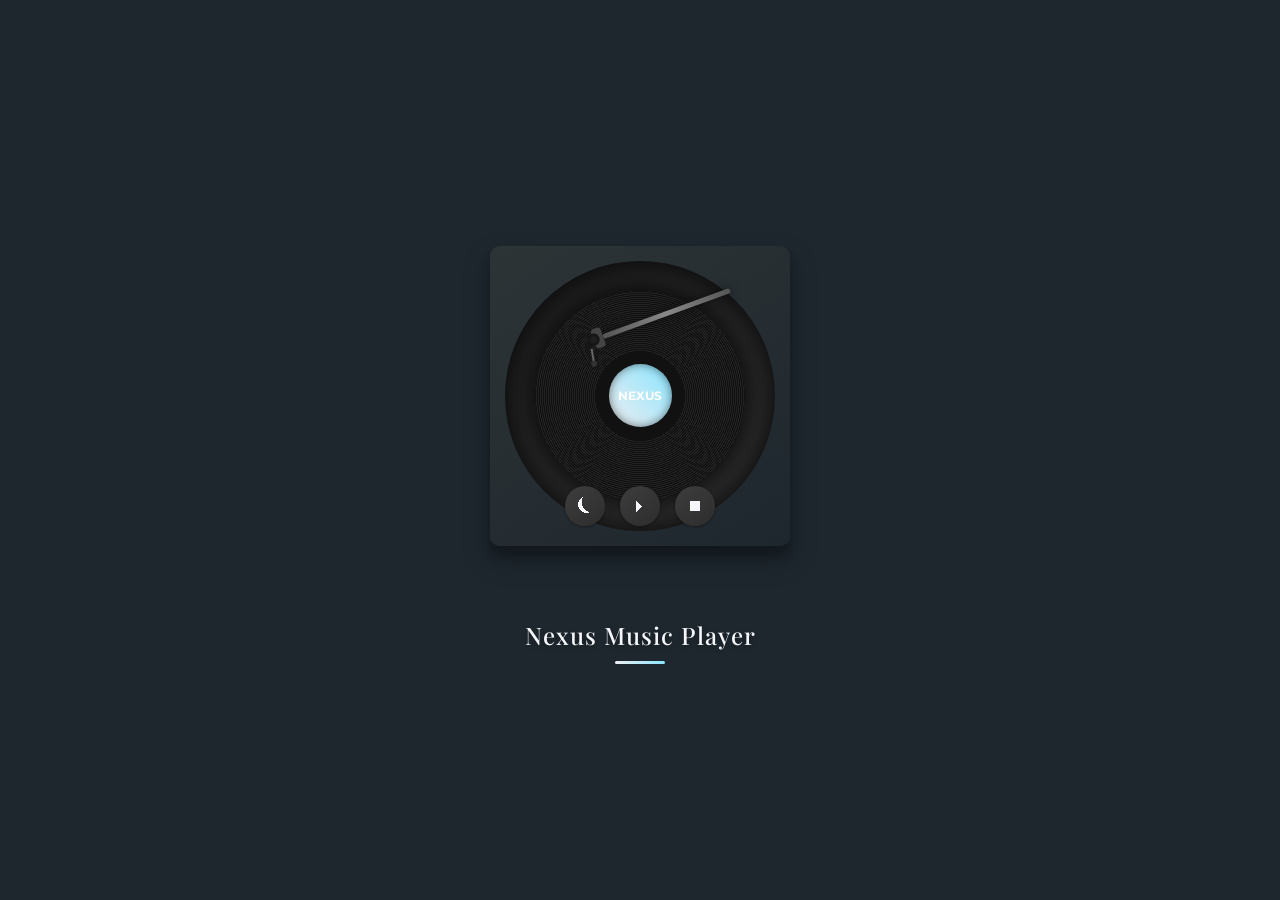
==== index.html @ fe78ac96 "Update index.html" ====
<!DOCTYPE html>
<html lang="en">
<head>
    <meta charset="UTF-8">
    <meta name="viewport" content="width=device-width, initial-scale=1.0, maximum-scale=1.0, user-scalable=no">
    <title>Nexus Music Player</title>
    <link rel="stylesheet" href="https://cdnjs.cloudflare.com/ajax/libs/animate.css/4.1.1/animate.min.css"/>
    <link href="https://fonts.googleapis.com/css2?family=Montserrat:wght@300;400;500;600;700;800&family=Playfair+Display:wght@400;500;600;700&display=swap" rel="stylesheet">
    <link rel="icon" href="bgmc.png" type="logo">
        <style>
        /* All your CSS styles from the original file */
        :root {
            --primary: #eeeef0;
            --primary-dark: #81cae0;
            --primary-light: #a29bfe;
            --secondary: #00cec9;
            --secondary-dark: #00a8a5;
            --accent: #89e4ff;
            --accent-dark: #dfdfdf;
            --dark: #2d3436;
            --darker: #1e272e;
            --light: #f5f6fa;
            --glass-bg: rgba(255, 255, 255, 0.08);
            --glass-border: rgba(255, 255, 255, 0.15);
            --glass-highlight: rgba(255, 255, 255, 0.2);
            --success: #00b894;
            --warning: #5a8292;
            --danger: #b3f2f7;
            --text-primary: #f5f6fa;
            --text-secondary: #dfe6e9;
            --shadow-sm: 0 1px 3px rgba(0,0,0,0.12), 0 1px 2px rgba(0,0,0,0.24);
            --shadow-md: 0 4px 6px rgba(0,0,0,0.16), 0 4px 6px rgba(0,0,0,0.23);
            --shadow-lg: 0 10px 20px rgba(0,0,0,0.19), 0 6px 6px rgba(0,0,0,0.23);
            --shadow-xl: 0 14px 28px rgba(0,0,0,0.25), 0 10px 10px rgba(0,0,0,0.22);
            --shadow-primary: 0 0 15px rgba(108, 92, 231, 0.5);
            --shadow-accent: 0 0 15px rgba(98, 224, 255, 0.5);
        }
        
        * {
            margin: 0;
            padding: 0;
            box-sizing: border-box;
            -webkit-tap-highlight-color: transparent;
        }
        
        body {
            background: linear-gradient(135deg, var(--darker), var(--dark));
            color: var(--text-primary);
            min-height: 100vh;
            overflow-x: hidden;
            position: relative;
            font-family: 'Montserrat', sans-serif;
            line-height: 1.6;
        }

        /* Loading Screen - Vinyl Record Player Simulation */
        .loading-screen {
            position: fixed;
            top: 0;
            left: 0;
            width: 100%;
            height: 100%;
            background: var(--darker);
            display: flex;
            flex-direction: column;
            justify-content: center;
            align-items: center;
            z-index: 9999;
            transition: opacity 1s ease-out;
        }

        .loading-screen.fade-out {
            opacity: 0;
            pointer-events: none;
        }

        .turntable {
            width: 300px;
            height: 300px;
            position: relative;
            margin-bottom: 40px;
            perspective: 1000px;
        }

        .turntable-base {
            width: 100%;
            height: 100%;
            background: linear-gradient(145deg, #2d3436, #1e272e);
            border-radius: 10px;
            box-shadow: var(--shadow-xl);
            position: relative;
            overflow: hidden;
            transform-style: preserve-3d;
        }

        .turntable-surface {
            position: absolute;
            width: 90%;
            height: 90%;
            background: linear-gradient(145deg, #1a1a1a, #2a2a2a);
            border-radius: 50%;
            top: 5%;
            left: 5%;
            box-shadow: inset 0 0 20px rgba(0,0,0,0.8);
        }

        .vinyl {
            position: absolute;
            width: 70%;
            height: 70%;
            background: radial-gradient(circle, #111 30%, transparent 30.1%),
                        repeating-radial-gradient(circle, #111 0 1px, #222 1px 2px);
            border-radius: 50%;
            top: 15%;
            left: 15%;
            animation: spin 2s linear infinite;
            box-shadow: 0 0 20px rgba(0,0,0,0.8);
            transition: transform 0.5s ease;
        }

        .vinyl-label {
            position: absolute;
            width: 30%;
            height: 30%;
            background: linear-gradient(45deg, var(--primary), var(--accent));
            border-radius: 50%;
            top: 35%;
            left: 35%;
            display: flex;
            justify-content: center;
            align-items: center;
            color: white;
            font-weight: bold;
            font-size: 12px;
            text-align: center;
            box-shadow: inset 0 0 10px rgba(0,0,0,0.5);
        }

        .tonearm {
            position: absolute;
            width: 45%;
            height: 5px;
            background: linear-gradient(to right, #555, #888, #555);
            top: 14.10%;
            right: 20%;
            transform-origin: right center;
            transform: rotate(-20deg);
            z-index: 2;
            border-radius: 2px;
            box-shadow: 0 0 10px rgba(0,0,0,0.5);
        }

        .tonearm::before {
            content: '';
            position: absolute;
            width: 10px;
            height: 20px;
            background: #444;
            left: -10px;
            top: -8px;
            border-radius: 3px;
        }

        .tonearm::after {
            content: '';
            position: absolute;
            width: 12px;
            height: 12px;
            background: #222;
            border-radius: 50%;
            left: -16px;
            top: -4px;
            box-shadow: inset 0 0 5px rgba(0,0,0,0.8);
        }

        .needle {
            position: absolute;
            width: 2px;
            height: 15px;
            background: #666;
            left: -16px;
            top: 10px;
            transform-origin: top center;
            transform: rotate(10deg);
        }

        .needle::after {
            content: '';
            position: absolute;
            width: 6px;
            height: 6px;
            background: #333;
            border-radius: 50%;
            bottom: -3px;
            left: -2px;
        }

        .turntable-controls {
            position: absolute;
            bottom: 20px;
            left: 0;
            right: 0;
            display: flex;
            justify-content: center;
            gap: 15px;
        }

        .turntable-btn {
            width: 40px;
            height: 40px;
            border-radius: 50%;
            background: linear-gradient(145deg, #3d3d3d, #2d2d2d);
            border: none;
            color: var(--text-primary);
            font-size: 16px;
            display: flex;
            justify-content: center;
            align-items: center;
            box-shadow: var(--shadow-sm);
            cursor: pointer;
            transition: all 0.3s ease;
        }

        .turntable-btn:hover {
            transform: translateY(-3px);
            box-shadow: var(--shadow-md);
        }

        .loading-text {
            color: var(--text-primary);
            font-size: 24px;
            font-weight: 500;
            text-align: center;
            margin-top: 30px;
            font-family: 'Playfair Display', serif;
            letter-spacing: 1px;
            text-shadow: 0 2px 5px rgba(0,0,0,0.3);
            position: relative;
        }

        .loading-text::after {
            content: '';
            position: absolute;
            bottom: -10px;
            left: 50%;
            transform: translateX(-50%);
            width: 50px;
            height: 3px;
            background: linear-gradient(to right, var(--primary), var(--accent));
            border-radius: 3px;
            animation: loadingLine 2s infinite ease-in-out;
        }

        @keyframes loadingLine {
            0%, 100% { width: 50px; }
            50% { width: 100px; }
        }

        @keyframes spin {
            from { transform: rotate(0deg); }
            to { transform: rotate(360deg); }
        }

        /* Floating Elements Background */
        .floating-elements {
            position: fixed;
            top: 0;
            left: 0;
            width: 100%;
            height: 100%;
            z-index: -1;
            overflow: hidden;
        }

        .floating-element {
            position: absolute;
            opacity: 0;
            animation: floatElement linear infinite;
            will-change: transform;
        }

        @keyframes floatElement {
            0% { transform: translateY(100vh) rotate(0deg) scale(0.5); opacity: 0; }
            10% { opacity: 0.8; }
            90% { opacity: 0.8; }
            100% { transform: translateY(-20vh) rotate(360deg) scale(1.2); opacity: 0; }
        }

        /* Audio Visualizer */
        .audio-visualizer {
            position: fixed;
            bottom: 0;
            left: 0;
            width: 100%;
            height: 80px;
            display: flex;
            justify-content: center;
            align-items: flex-end;
            gap: 4px;
            padding: 15px;
            z-index: -1;
            opacity: 0.5;
            backdrop-filter: blur(2px);
        }

        .visualizer-bar {
            width: 6px;
            background: linear-gradient(to top, var(--primary), var(--accent));
            border-radius: 3px;
            animation: equalize 1.5s infinite ease-in-out;
            transform-origin: bottom;
            transition: height 0.2s ease;
        }

        @keyframes equalize {
            0%, 100% { transform: scaleY(0.3); }
            50% { transform: scaleY(1); }
        }

        /* Main Container */
        .container {
            max-width: 1400px;
            margin: 0 auto;
            padding: 15px;
            width: 100%;
            display: flex;
            flex-direction: column;
            gap: 20px;
            animation: fadeIn 1s ease-out;
        }

        /* Header */
        header {
            display: flex;
            flex-direction: column;
            gap: 15px;
            padding: 15px 0;
            background: rgba(30, 39, 46, 0.85);
            position: sticky;
            top: 0;
            z-index: 100;
            backdrop-filter: blur(15px);
            -webkit-backdrop-filter: blur(15px);
            border-bottom: 1px solid var(--glass-border);
            box-shadow: var(--shadow-md);
            animation: slideDown 0.5s ease-out;
        }

        .header-top {
            display: flex;
            justify-content: space-between;
            align-items: center;
            gap: 15px;
            flex-wrap: wrap;
            padding: 0 15px;
        }

        .logo {
            font-size: clamp(20px, 5vw, 28px);
            font-weight: 800;
            color: white;
            font-family: 'Playfair Display', serif;
            letter-spacing: 1px;
            background: linear-gradient(to right, var(--primary), var(--accent));
            -webkit-background-clip: text;
            -webkit-text-fill-color: transparent;
            text-shadow: 0 2px 10px rgba(108, 92, 231, 0.3);
            position: relative;
        }

        .logo::after {
            content: '';
            position: absolute;
            bottom: -5px;
            left: 0;
            width: 100%;
            height: 2px;
            background: linear-gradient(to right, var(--primary), var(--accent));
            transform: scaleX(0);
            transform-origin: right;
            transition: transform 0.4s ease;
        }

        .logo:hover::after {
            transform: scaleX(1);
            transform-origin: left;
        }

        /* Search Box */
        .search-box {
            display: flex;
            width: 100%;
            max-width: 500px;
            min-width: 200px;
            flex-grow: 1;
            animation: fadeInRight 0.8s ease-out;
        }

        .search-box input {
            flex: 1;
            padding: 12px 20px;
            border: none;
            border-radius: 30px 0 0 30px;
            background: var(--glass-bg);
            color: var(--text-primary);
            font-size: 14px;
            outline: none;
            backdrop-filter: blur(5px);
            transition: all 0.3s ease;
            border: 1px solid var(--glass-border);
            font-family: 'Montserrat', sans-serif;
        }

        .search-box input:focus {
            border-color: var(--accent);
            box-shadow: 0 0 15px rgba(187, 165, 173, 0.3);
            background: rgba(255, 255, 255, 0.12);
        }

        .search-box input::placeholder {
            color: rgba(255, 255, 255, 0.7);
        }

        .search-box button {
            padding: 12px 25px;
            border: none;
            border-radius: 0 30px 30px 0;
            background: linear-gradient(to right, var(--primary), var(--primary-dark));
            color: white;
            font-weight: 600;
            cursor: pointer;
            font-size: 14px;
            white-space: nowrap;
            transition: all 0.3s ease;
            border: 1px solid transparent;
            font-family: 'Montserrat', sans-serif;
        }

        .search-box button:hover {
            background: linear-gradient(to right, var(--primary-dark), var(--primary));
            transform: translateY(-2px);
            box-shadow: var(--shadow-primary);
        }

        .search-box button:active {
            transform: translateY(0);
        }

        /* Main Content Layout */
        .main-content {
            display: grid;
            grid-template-columns: 1fr;
            gap: 20px;
            min-height: calc(100vh - 150px);
        }

        @media (min-width: 768px) {
            .main-content {
                grid-template-columns: minmax(300px, 350px) 1fr;
            }
        }

        @media (min-width: 992px) {
            .main-content {
                grid-template-columns: minmax(350px, 400px) 1fr;
            }
        }

        /* Now Playing Section */
        .now-playing {
            background: var(--glass-bg);
            border-radius: 20px;
            padding: 25px;
            backdrop-filter: blur(15px);
            -webkit-backdrop-filter: blur(15px);
            box-shadow: var(--shadow-lg);
            display: flex;
            flex-direction: column;
            order: 2;
            border: 1px solid var(--glass-border);
            transition: all 0.4s ease;
            animation: fadeInUp 0.8s 0.2s both;
            position: relative;
            overflow: hidden;
        }

        .now-playing::before {
            content: '';
            position: absolute;
            top: -50%;
            left: -50%;
            width: 200%;
            height: 200%;
            background: radial-gradient(circle, rgba(108, 92, 231, 0.1) 0%, transparent 70%);
            z-index: -1;
            animation: rotateGradient 20s linear infinite;
        }

        .now-playing:hover {
            transform: translateY(-5px);
            box-shadow: var(--shadow-xl);
            border-color: var(--glass-highlight);
        }

        @keyframes rotateGradient {
            from { transform: rotate(0deg); }
            to { transform: rotate(360deg); }
        }

        @media (min-width: 768px) {
            .now-playing {
                order: 1;
            }
        }

        /* Album Art */
        .song-cover-container {
            position: relative;
            width: 100%;
            max-width: 350px;
            margin: 0 auto 20px;
            border-radius: 15px;
            overflow: hidden;
            box-shadow: var(--shadow-xl);
            animation: scaleIn 0.8s 0.4s both;
            aspect-ratio: 1/1;
            cursor: pointer;
        }

        @keyframes scaleIn {
            from { transform: scale(0.9); opacity: 0; }
            to { transform: scale(1); opacity: 1; }
        }

        .song-cover {
            width: 100%;
            height: 100%;
            object-fit: cover;
            transition: transform 0.8s cubic-bezier(0.25, 0.46, 0.45, 0.94);
            transform-origin: center center;
        }

        .song-cover-container:hover .song-cover {
            transform: scale(1.05);
        }

        .song-cover-container:active .song-cover {
            transform: scale(0.98);
        }

        .vinyl-overlay {
            position: absolute;
            top: 0;
            left: 0;
            width: 100%;
            height: 100%;
            background: radial-gradient(circle, transparent 60%, rgba(0,0,0,0.7) 60.1%);
            opacity: 0;
            transition: opacity 0.5s ease;
            pointer-events: none;
        }

        .song-cover-container:hover .vinyl-overlay {
            opacity: 0.8;
        }

        .vinyl-spin {
            position: absolute;
            top: 0;
            left: 0;
            width: 100%;
            height: 100%;
            background: radial-gradient(circle, #111 30%, transparent 30.1%),
                        repeating-radial-gradient(circle, #111 0 1px, #222 1px 2px);
            border-radius: 50%;
            opacity: 0;
            transition: opacity 0.5s ease;
            animation: spin 20s linear infinite;
            pointer-events: none;
        }

        .song-cover-container:hover .vinyl-spin {
            opacity: 0.8;
        }

        .playlist-title-overlay {
            position: absolute;
            bottom: 0;
            left: 0;
            right: 0;
            background: linear-gradient(transparent, rgba(0,0,0,0.8));
            padding: 20px;
            transform: translateY(100%);
            transition: transform 0.4s cubic-bezier(0.25, 0.46, 0.45, 0.94);
        }

        .song-cover-container:hover .playlist-title-overlay {
            transform: translateY(0);
        }

        .playlist-title-overlay h2 {
            font-size: clamp(16px, 3vw, 18px);
            margin-bottom: 5px;
            white-space: nowrap;
            overflow: hidden;
            text-overflow: ellipsis;
            animation: fadeIn 0.5s 0.6s both;
        }

        .playlist-title-overlay p {
            font-size: clamp(12px, 2vw, 14px);
            color: var(--primary-light);
            animation: fadeIn 0.5s 0.7s both;
        }

        /* Song Info */
        .song-info {
            margin-bottom: 20px;
            text-align: center;
            animation: fadeIn 0.8s 0.5s both;
        }

        .song-info h2 {
            font-size: clamp(18px, 4vw, 24px);
            margin-bottom: 10px;
            white-space: nowrap;
            overflow: hidden;
            text-overflow: ellipsis;
            background: linear-gradient(to right, var(--primary), var(--accent));
            -webkit-background-clip: text;
            -webkit-text-fill-color: transparent;
            font-weight: 700;
            position: relative;
            padding-bottom: 5px;
        }

        .song-info h2::after {
            content: '';
            position: absolute;
            bottom: 0;
            left: 50%;
            transform: translateX(-50%);
            width: 50px;
            height: 2px;
            background: linear-gradient(to right, var(--primary), var(--accent));
            border-radius: 2px;
        }

        .song-info p {
            color: var(--primary-light);
            margin-bottom: 10px;
            font-size: clamp(14px, 3vw, 16px);
            font-weight: 500;
        }

        /* Progress Bar */
        .progress-container {
            margin-bottom: 20px;
            animation: fadeIn 0.8s 0.6s both;
        }

        .progress-bar {
            height: 6px;
            width: 100%;
            background: rgba(255,255,255,0.1);
            border-radius: 3px;
            margin-bottom: 8px;
            overflow: hidden;
            cursor: pointer;
            transition: height 0.2s ease;
            position: relative;
        }

        .progress-bar:hover {
            height: 8px;
        }

        .progress {
            height: 100%;
            width: 0%;
            background: linear-gradient(to right, var(--primary), var(--accent));
            border-radius: 3px;
            transition: width 0.1s linear;
            position: relative;
            overflow: hidden;
        }

        .progress::after {
            content: '';
            position: absolute;
            top: 0;
            left: 0;
            right: 0;
            bottom: 0;
            background: linear-gradient(90deg, transparent, rgba(255,255,255,0.3), transparent);
            animation: progressShine 2s infinite;
        }

        @keyframes progressShine {
            0% { transform: translateX(-100%); }
            100% { transform: translateX(100%); }
        }

        .time-info {
            display: flex;
            justify-content: space-between;
            font-size: 12px;
            color: rgba(255,255,255,0.7);
            font-weight: 500;
        }

        /* Player Controls */
        .controls {
            display: flex;
            justify-content: space-between;
            align-items: center;
            margin-top: 25px;
            flex-wrap: wrap;
            gap: 10px;
            animation: fadeIn 0.8s 0.7s both;
        }

        .control-btn {
            background: none;
            border: none;
            color: white;
            font-size: clamp(18px, 4vw, 22px);
            cursor: pointer;
            width: 50px;
            height: 50px;
            display: flex;
            align-items: center;
            justify-content: center;
            border-radius: 50%;
            flex-shrink: 0;
            transition: all 0.3s cubic-bezier(0.25, 0.46, 0.45, 0.94);
            position: relative;
            overflow: hidden;
            backdrop-filter: blur(5px);
            -webkit-backdrop-filter: blur(5px);
            background: var(--glass-bg);
            border: 1px solid var(--glass-border);
        }

        .control-btn::before {
            content: '';
            position: absolute;
            top: 0;
            left: 0;
            width: 100%;
            height: 100%;
            background: linear-gradient(45deg, var(--primary), var(--accent));
            border-radius: 50%;
            transform: scale(0);
            transition: transform 0.3s cubic-bezier(0.25, 0.46, 0.45, 0.94);
            opacity: 0.3;
            z-index: -1;
        }

        .control-btn:hover::before {
            transform: scale(1);
        }

        .control-btn:hover {
            transform: translateY(-5px);
            box-shadow: var(--shadow-sm);
            color: white;
            border-color: var(--glass-highlight);
        }

        .control-btn:active {
            transform: translateY(0);
        }

        .play-btn {
            background: linear-gradient(135deg, var(--primary), var(--accent));
            width: 70px;
            height: 70px;
            font-size: 28px;
            box-shadow: var(--shadow-primary);
            animation: pulse 2s infinite;
            border: none;
        }

        .play-btn:hover {
            box-shadow: var(--shadow-accent);
            transform: translateY(-5px) scale(1.05);
        }

        .play-btn:active {
            transform: translateY(0) scale(0.98);
        }

        @keyframes pulse {
            0%, 100% { transform: translateY(0) scale(1); box-shadow: var(--shadow-primary); }
            50% { transform: translateY(-5px) scale(1.05); box-shadow: var(--shadow-accent); }
        }

        /* Playlist Container */
        .playlist-container {
            background: var(--glass-bg);
            border-radius: 20px;
            backdrop-filter: blur(15px);
            -webkit-backdrop-filter: blur(15px);
            box-shadow: var(--shadow-lg);
            display: flex;
            flex-direction: column;
            height: 500px;
            order: 1;
            border: 1px solid var(--glass-border);
            transition: all 0.4s ease;
            animation: fadeInUp 0.8s 0.3s both;
            position: relative;
            overflow: hidden;
        }

        .playlist-container::before {
            content: '';
            position: absolute;
            top: -50%;
            right: -50%;
            width: 200%;
            height: 200%;
            background: radial-gradient(circle, rgba(0, 206, 201, 0.1) 0%, transparent 70%);
            z-index: -1;
            animation: rotateGradient 25s linear infinite reverse;
        }

        .playlist-container:hover {
            transform: translateY(-5px);
            box-shadow: var(--shadow-xl);
            border-color: var(--glass-highlight);
        }

        @media (min-width: 768px) {
            .playlist-container {
                height: auto;
                order: 2;
            }
        }

        /* Playlist Header */
        .playlist-header {
            padding: 20px;
            border-bottom: 1px solid var(--glass-border);
            display: flex;
            justify-content: space-between;
            align-items: center;
            background: rgba(0, 0, 0, 0.2);
        }

        .playlist-header h2 {
            font-size: clamp(18px, 4vw, 20px);
            white-space: nowrap;
            overflow: hidden;
            text-overflow: ellipsis;
            background: linear-gradient(to right, var(--primary), var(--accent));
            -webkit-background-clip: text;
            -webkit-text-fill-color: transparent;
            font-weight: 700;
            position: relative;
            padding-bottom: 5px;
        }

        .playlist-header h2::after {
            content: '';
            position: absolute;
            bottom: 0;
            left: 0;
            width: 50px;
            height: 2px;
            background: linear-gradient(to right, var(--primary), var(--accent));
            border-radius: 2px;
        }

        /* Playlist Filters */
        .playlist-filters {
            display: flex;
            gap: 10px;
            overflow-x: auto;
            padding: 15px;
            border-bottom: 1px solid var(--glass-border);
            scrollbar-width: none;
            background: rgba(0, 0, 0, 0.1);
        }

        .playlist-filters::-webkit-scrollbar {
            display: none;
        }

        .filter-btn {
            padding: 8px 16px;
            border-radius: 30px;
            background: var(--glass-bg);
            color: white;
            font-size: 13px;
            cursor: pointer;
            white-space: nowrap;
            border: none;
            transition: all 0.3s cubic-bezier(0.25, 0.46, 0.45, 0.94);
            font-weight: 500;
            border: 1px solid var(--glass-border);
            flex-shrink: 0;
        }

        .filter-btn:hover {
            transform: translateY(-3px);
            box-shadow: var(--shadow-sm);
            background: var(--glass-highlight);
        }

        .filter-btn.active {
            background: linear-gradient(to right, var(--primary), var(--accent));
            box-shadow: var(--shadow-primary);
            border-color: transparent;
        }

        /* Song List */
        .song-list {
            flex: 1;
            overflow-y: auto;
            padding: 10px;
            -webkit-overflow-scrolling: touch;
            scrollbar-width: thin;
            scrollbar-color: var(--primary) transparent;
        }

        .song-list::-webkit-scrollbar {
            width: 6px;
        }

        .song-list::-webkit-scrollbar-track {
            background: transparent;
            border-radius: 3px;
        }

        .song-list::-webkit-scrollbar-thumb {
            background: linear-gradient(var(--primary), var(--accent));
            border-radius: 3px;
            transition: all 0.3s ease;
        }

        .song-list::-webkit-scrollbar-thumb:hover {
            background: var(--accent);
        }

        .song-item {
            display: flex;
            align-items: center;
            gap: 15px;
            padding: 15px;
            border-radius: 12px;
            background: rgba(255,255,255,0.03);
            cursor: pointer;
            margin: 8px 0;
            position: relative;
            transition: all 0.3s cubic-bezier(0.25, 0.46, 0.45, 0.94);
            animation: fadeIn 0.5s both;
            animation-delay: calc(var(--i) * 0.05s);
            border: 1px solid transparent;
        }

        .song-item:hover {
            background: rgba(255,255,255,0.08);
            transform: translateX(5px);
            border-color: var(--glass-border);
        }

        .song-item.active {
            background: linear-gradient(to right, rgba(255, 255, 255, 0.2), rgba(153, 232, 243, 0.2));
            border-left: 4px solid var(--accent);
            box-shadow: var(--shadow-primary);
            border-color: transparent;
        }

        .song-item img {
            width: 50px;
            height: 50px;
            border-radius: 8px;
            object-fit: cover;
            flex-shrink: 0;
            transition: transform 0.4s cubic-bezier(0.25, 0.46, 0.45, 0.94);
            box-shadow: var(--shadow-sm);
        }

        .song-item:hover img {
            transform: scale(1.1);
        }

        .song-details {
            flex: 1;
            min-width: 0;
        }

        .song-details h3 {
            font-size: clamp(14px, 3vw, 16px);
            margin-bottom: 5px;
            white-space: nowrap;
            overflow: hidden;
            text-overflow: ellipsis;
            color: var(--text-primary);
            font-weight: 600;
        }

        .song-details p {
            font-size: 13px;
            color: var(--primary-light);
            white-space: nowrap;
            overflow: hidden;
            text-overflow: ellipsis;
            font-weight: 500;
        }

        .song-duration {
            font-size: 13px;
            color: rgba(255,255,255,0.9);
            flex-shrink: 0;
            font-weight: 600;
            margin-left: 10px;
        }

        /* Queue Button */
        .queue-btn {
            position: absolute;
            right: 15px;
            top: 50%;
            transform: translateY(-50%);
            background: var(--glass-bg);
            border: 1px solid var(--glass-border);
            color: white;
            width: 28px;
            height: 28px;
            border-radius: 50%;
            display: flex;
            align-items: center;
            justify-content: center;
            cursor: pointer;
            font-size: 14px;
            transition: all 0.3s cubic-bezier(0.25, 0.46, 0.45, 0.94);
            opacity: 0;
            backdrop-filter: blur(5px);
            -webkit-backdrop-filter: blur(5px);
        }

        .song-item:hover .queue-btn {
            opacity: 1;
        }

        .queue-btn:hover {
            background: var(--accent);
            transform: translateY(-50%) scale(1.1);
            border-color: transparent;
        }

        /* Queue Indicator */
        .queue-indicator {
            position: fixed;
            top: 20px;
            left: 20px;
            background: rgba(0,0,0,0.7);
            color: white;
            padding: 10px 20px;
            border-radius: 30px;
            font-size: 14px;
            display: flex;
            align-items: center;
            gap: 10px;
            z-index: 1000;
            backdrop-filter: blur(10px);
            -webkit-backdrop-filter: blur(10px);
            border: 1px solid var(--glass-border);
            cursor: pointer;
            transition: all 0.3s cubic-bezier(0.25, 0.46, 0.45, 0.94);
            animation: bounceIn 0.5s;
            box-shadow: var(--shadow-sm);
        }

        .queue-indicator:hover {
            background: rgba(0,0,0,0.8);
            transform: translateY(-3px);
            box-shadow: var(--shadow-md);
        }

        .queue-count {
            background: var(--accent);
            color: white;
            width: 24px;
            height: 24px;
            border-radius: 50%;
            display: flex;
            align-items: center;
            justify-content: center;
            font-size: 14px;
            transition: all 0.3s ease;
            font-weight: 600;
        }

        .queue-indicator:hover .queue-count {
            transform: scale(1.1);
        }

        /* Lyrics Container */
        .lyrics-container {
            background: var(--glass-bg);
            border-radius: 15px;
            padding: 20px;
            margin-top: 20px;
            max-height: 250px;
            overflow-y: auto;
            display: none;
            border: 1px solid var(--glass-border);
            animation: fadeIn 0.5s;
            backdrop-filter: blur(10px);
            -webkit-backdrop-filter: blur(10px);
        }

        .lyrics-title {
            font-size: 16px;
            margin-bottom: 15px;
            color: var(--secondary);
            text-align: center;
            font-weight: 700;
            position: relative;
            padding-bottom: 10px;
        }

        .lyrics-title::after {
            content: '';
            position: absolute;
            bottom: 0;
            left: 50%;
            transform: translateX(-50%);
            width: 50px;
            height: 2px;
            background: linear-gradient(to right, var(--secondary), var(--primary));
            border-radius: 2px;
        }

        .lyrics-content {
            text-align: center;
            line-height: 1.8;
            font-size: 15px;
            color: rgba(255,255,255,0.8);
        }

        .lyrics-line {
            transition: all 0.3s ease;
            margin: 8px 0;
            opacity: 0.7;
            padding: 5px 0;
        }

        .lyrics-line.active {
            color: var(--accent);
            font-weight: 600;
            transform: scale(1.05);
            opacity: 1;
            text-shadow: 0 0 10px rgba(253, 121, 168, 0.3);
            background: rgba(253, 121, 168, 0.1);
            border-radius: 5px;
        }

        /* Volume Control */
        .volume-control {
            display: flex;
            align-items: center;
            gap: 15px;
            margin-top: 20px;
            width: 100%;
            animation: fadeIn 0.8s 0.8s both;
        }

        .volume-control input {
            flex: 1;
            -webkit-appearance: none;
            height: 6px;
            background: rgba(255,255,255,0.2);
            border-radius: 3px;
            outline: none;
            transition: all 0.3s ease;
            cursor: pointer;
        }

        .volume-control input:hover {
            height: 8px;
        }

        .volume-control input::-webkit-slider-thumb {
            -webkit-appearance: none;
            width: 16px;
            height: 16px;
            background: white;
            border-radius: 50%;
            cursor: pointer;
            transition: all 0.3s ease;
            box-shadow: 0 0 5px rgba(0,0,0,0.3);
        }

        .volume-control input::-webkit-slider-thumb:hover {
            transform: scale(1.2);
            background: var(--accent);
            box-shadow: 0 0 10px rgba(253, 121, 168, 0.5);
        }

        /* Mini Player for Mobile */
        .mini-player {
            position: fixed;
            bottom: 80px;
            left: 0;
            right: 0;
            background: rgba(30, 39, 46, 0.9);
            padding: 12px 20px;
            display: flex;
            align-items: center;
            gap: 15px;
            backdrop-filter: blur(15px);
            -webkit-backdrop-filter: blur(15px);
            border-top: 1px solid var(--glass-border);
            border-bottom: 1px solid var(--glass-border);
            z-index: 90;
            transform: translateY(150%);
            transition: transform 0.4s cubic-bezier(0.25, 0.46, 0.45, 0.94);
            box-shadow: var(--shadow-lg);
        }

        .mini-player.show {
            transform: translateY(0);
        }

        .mini-player-cover {
            width: 50px;
            height: 50px;
            border-radius: 8px;
            object-fit: cover;
            box-shadow: var(--shadow-sm);
            transition: transform 0.4s ease;
        }

        .mini-player:hover .mini-player-cover {
            transform: scale(1.1);
        }

        .mini-player-info {
            flex: 1;
            min-width: 0;
        }

        .mini-player-title {
            font-size: 14px;
            white-space: nowrap;
            overflow: hidden;
            text-overflow: ellipsis;
            color: var(--text-primary);
            font-weight: 600;
        }

        .mini-player-artist {
            font-size: 12px;
            color: var(--primary-light);
            white-space: nowrap;
            overflow: hidden;
            text-overflow: ellipsis;
            font-weight: 500;
        }

        .mini-player-controls {
            display: flex;
            gap: 15px;
        }

        .mini-player-btn {
            background: var(--glass-bg);
            border: 1px solid var(--glass-border);
            color: white;
            font-size: 18px;
            width: 40px;
            height: 40px;
            display: flex;
            align-items: center;
            justify-content: center;
            border-radius: 50%;
            transition: all 0.3s cubic-bezier(0.25, 0.46, 0.45, 0.94);
            backdrop-filter: blur(5px);
            -webkit-backdrop-filter: blur(5px);
        }

        .mini-player-btn:hover {
            background: var(--glass-highlight);
            transform: translateY(-3px);
        }

        .mini-player-btn:active {
            transform: translateY(0);
        }

        /* Mobile Controls */
        .mobile-controls {
            display: none;
            position: fixed;
            bottom: 0;
            left: 0;
            right: 0;
            background: rgba(30, 39, 46, 0.95);
            padding: 15px;
            justify-content: space-around;
            align-items: center;
            z-index: 100;
            backdrop-filter: blur(15px);
            -webkit-backdrop-filter: blur(15px);
            border-top: 1px solid var(--glass-border);
            box-shadow: var(--shadow-lg);
        }

        .mobile-control-btn {
            background: var(--glass-bg);
            border: 1px solid var(--glass-border);
            color: white;
            font-size: 22px;
            cursor: pointer;
            width: 50px;
            height: 50px;
            display: flex;
            align-items: center;
            justify-content: center;
            border-radius: 50%;
            transition: all 0.3s cubic-bezier(0.25, 0.46, 0.45, 0.94);
            backdrop-filter: blur(5px);
            -webkit-backdrop-filter: blur(5px);
        }

        .mobile-control-btn:hover {
            background: var(--glass-highlight);
            transform: translateY(-3px);
        }

        .mobile-control-btn:active {
            transform: translateY(0);
        }

        .mobile-play-btn {
            background: linear-gradient(135deg, var(--primary), var(--accent));
            width: 60px;
            height: 60px;
            font-size: 24px;
            box-shadow: var(--shadow-primary);
            border: none;
        }

        .mobile-play-btn:hover {
            box-shadow: var(--shadow-accent);
            transform: translateY(-3px) scale(1.05);
        }

        .mobile-play-btn:active {
            transform: translateY(0) scale(0.98);
        }

        /* Notification */
        .notification {
            position: fixed;
            bottom: 100px;
            right: 20px;
            background: rgba(0,0,0,0.85);
            color: white;
            padding: 15px 25px;
            border-radius: 12px;
            z-index: 1000;
            backdrop-filter: blur(15px);
            -webkit-backdrop-filter: blur(15px);
            border: 1px solid var(--glass-border);
            display: flex;
            align-items: center;
            gap: 15px;
            transform: translateY(20px);
            opacity: 0;
            transition: all 0.4s cubic-bezier(0.25, 0.46, 0.45, 0.94);
            box-shadow: var(--shadow-lg);
            max-width: 300px;
        }

        .notification.show {
            transform: translateY(0);
            opacity: 1;
        }

        /* Floating Music Waves */
        .music-waves {
            position: fixed;
            bottom: 0;
            left: 0;
            right: 0;
            height: 100px;
            z-index: -1;
            overflow: hidden;
            opacity: 0.3;
        }

        .wave {
            position: absolute;
            bottom: 0;
            left: 0;
            right: 0;
            height: 100%;
            background: url('data:image/svg+xml;utf8,<svg viewBox="0 0 1200 120" xmlns="http://www.w3.org/2000/svg" preserveAspectRatio="none"><path d="M0,0V46.29c47.79,22.2,103.59,32.17,158,28,70.36-5.37,136.33-33.31,206.8-37.5C438.64,32.43,512.34,53.67,583,72.05c69.27,18,138.3,24.88,209.4,13.08,36.15-6,69.85-17.84,104.45-29.34C989.49,25,1113-14.29,1200,52.47V0Z" fill="%236c5ce7" opacity=".25"/><path d="M0,0V15.81C13,36.92,27.64,56.86,47.69,72.05,99.41,111.27,165,111,224.58,91.58c31.15-10.15,60.09-26.07,89.67-39.8,40.92-19,84.73-46,130.83-49.67,36.26-2.85,70.9,9.42,98.6,31.56,31.77,25.39,62.32,62,103.63,73,40.44,10.79,81.35-6.69,119.13-24.28s75.16-39,116.92-43.05c59.73-5.85,113.28,22.88,168.9,38.84,30.2,8.66,59,6.17,87.09-7.5,22.43-10.89,48-26.93,60.65-49.24V0Z" fill="%236c5ce7" opacity=".5"/><path d="M0,0V5.63C149.93,59,314.09,71.32,475.83,42.57c43-7.64,84.23-20.12,127.61-26.46,59-8.63,112.48,12.24,165.56,35.4C827.93,77.22,886,95.24,951.2,90c86.53-7,172.46-45.71,248.8-84.81V0Z" fill="%236c5ce7"/></svg>');
            background-size: cover;
            animation: wave 20s linear infinite;
        }

        @keyframes wave {
            0% { transform: translateX(0); }
            100% { transform: translateX(-50%); }
        }

        /* Floating Elements */
        .floating-elements-container {
            position: fixed;
            top: 0;
            left: 0;
            width: 100%;
            height: 100%;
            pointer-events: none;
            z-index: -1;
            overflow: hidden;
        }

        .floating-element {
            position: absolute;
            font-size: 1.5rem;
            animation: floatElement 15s linear infinite;
            opacity: 0;
            will-change: transform;
        }

        /* New Animations */
        @keyframes floatElement {
            0% { transform: translateY(100vh) translateX(0) rotate(0deg) scale(0.5); opacity: 0; }
            10% { opacity: 0.8; transform: scale(1); }
            90% { opacity: 0.8; }
            100% { transform: translateY(-20vh) translateX(20vw) rotate(360deg) scale(1.2); opacity: 0; }
        }

        @keyframes floatElement2 {
            0% { transform: translateY(100vh) translateX(20vw) rotate(180deg) scale(0.7); opacity: 0; }
            15% { opacity: 0.8; transform: scale(1.1); }
            85% { opacity: 0.8; }
            100% { transform: translateY(-30vh) translateX(-10vw) rotate(540deg) scale(0.8); opacity: 0; }
        }

        @keyframes floatElement3 {
            0% { transform: translateY(80vh) translateX(-10vw) rotate(90deg) scale(0.6); opacity: 0; }
            20% { opacity: 0.8; transform: scale(1); }
            80% { opacity: 0.8; }
            100% { transform: translateY(-40vh) translateX(15vw) rotate(450deg) scale(1.3); opacity: 0; }
        }

        @keyframes morph {
            0%, 100% { border-radius: 40% 60% 70% 30% / 40% 40% 60% 50%; }
            34% { border-radius: 70% 30% 50% 50% / 30% 30% 70% 70%; }
            67% { border-radius: 100% 60% 60% 100% / 100% 100% 60% 60%; }
        }

        @keyframes floatUpDown {
            0%, 100% { transform: translateY(0); }
            50% { transform: translateY(-20px); }
        }

        @keyframes rotate3D {
            0% { transform: rotateY(0) rotateX(0); }
            100% { transform: rotateY(360deg) rotateX(360deg); }
        }

        @keyframes glitch {
            0% { transform: translate(0); }
            20% { transform: translate(-5px, 5px); }
            40% { transform: translate(-5px, -5px); }
            60% { transform: translate(5px, 5px); }
            80% { transform: translate(5px, -5px); }
            100% { transform: translate(0); }
        }

        @keyframes neonGlow {
            0%, 100% { text-shadow: 0 0 5px var(--primary), 0 0 10px var(--primary), 0 0 20px var(--primary); }
            50% { text-shadow: 0 0 10px var(--accent), 0 0 20px var(--accent), 0 0 30px var(--accent); }
        }

        @keyframes backgroundPan {
            0% { background-position: 0% center; }
            100% { background-position: -200% center; }
        }

        /* Responsive Adjustments */
        @media (max-width: 767px) {
            .mobile-controls {
                display: flex;
            }

            .now-playing {
                margin-bottom: 80px;
            }

            .playlist-container {
                height: calc(100vh - 300px);
            }

            .controls {
                gap: 8px;
                justify-content: center;
            }

            .control-btn {
                width: 45px;
                height: 45px;
                font-size: 18px;
            }

            .play-btn {
                width: 60px;
                height: 60px;
                font-size: 24px;
            }

            .song-cover-container {
                max-width: 280px;
            }

            .mini-player {
                bottom: 80px;
            }
        }

        @media (max-width: 480px) {
            .container {
                padding: 10px;
            }

            .header-top {
                flex-direction: column;
                align-items: stretch;
                gap: 10px;
            }

            .search-box {
                max-width: 100%;
            }

            .controls {
                justify-content: center;
            }

            .song-item {
                padding: 12px;
                gap: 12px;
            }

            .song-item img {
                width: 45px;
                height: 45px;
            }

            .playlist-filters {
                padding: 10px 12px;
            }

            .filter-btn {
                padding: 6px 12px;
                font-size: 12px;
            }

            .mobile-control-btn {
                width: 45px;
                height: 45px;
                font-size: 20px;
            }

            .mobile-play-btn {
                width: 55px;
                height: 55px;
                font-size: 22px;
            }
        }

        @media (max-width: 360px) {
            .song-item {
                padding: 10px;
                gap: 10px;
            }

            .song-item img {
                width: 40px;
                height: 40px;
            }

            .song-details h3 {
                font-size: 13px;
            }

            .song-details p {
                font-size: 12px;
            }

            .song-duration {
                font-size: 12px;
            }

            .mobile-control-btn {
                width: 40px;
                height: 40px;
                font-size: 18px;
            }

            .mobile-play-btn {
                width: 50px;
                height: 50px;
                font-size: 20px;
            }

            .song-cover-container {
                max-width: 220px;
            }
        }

        /* Custom Animations */
        @keyframes fadeIn {
            from { opacity: 0; }
            to { opacity: 1; }
        }

        @keyframes fadeInUp {
            from {
                opacity: 0;
                transform: translateY(20px);
            }
            to {
                opacity: 1;
                transform: translateY(0);
            }
        }

        @keyframes fadeInRight {
            from {
                opacity: 0;
                transform: translateX(20px);
            }
            to {
                opacity: 1;
                transform: translateX(0);
            }
        }

        @keyframes slideDown {
            from {
                opacity: 0;
                transform: translateY(-20px);
            }
            to {
                opacity: 1;
                transform: translateY(0);
            }
        }

        @keyframes bounceIn {
            from {
                opacity: 0;
                transform: scale(0.5);
            }
            60% {
                opacity: 1;
                transform: scale(1.1);
            }
            to {
                transform: scale(1);
            }
        }

        /* Hamburger Menu */
        /* Hamburger Menu */
.nexus-menu-btn {
    position: fixed;
    top: 20px;
    right: 20px;
    width: 50px;
    height: 50px;
    background: linear-gradient(135deg, var(--primary), var(--accent));
    border-radius: 50%;
    display: flex;
    flex-direction: column;
    justify-content: center;
    align-items: center;
    cursor: pointer;
    z-index: 1001;
    box-shadow: var(--shadow-lg);
    transition: all 0.4s cubic-bezier(0.25, 0.46, 0.45, 0.94);
}

.nexus-menu-line {
    width: 24px;
    height: 3px;
    background: white;
    margin: 3px 0;
    border-radius: 2px;
    transition: all 0.4s cubic-bezier(0.25, 0.46, 0.45, 0.94);
}

.nexus-menu-overlay {
    position: fixed;
    top: 0;
    left: 0;
    width: 100%;
    height: 100%;
    background: rgba(30, 39, 46, 0.95);
    backdrop-filter: blur(15px);
    -webkit-backdrop-filter: blur(15px);
    z-index: 1000;
    display: flex;
    flex-direction: column;
    justify-content: center;
    align-items: center;
    opacity: 0;
    pointer-events: none;
    transition: opacity 0.4s cubic-bezier(0.25, 0.46, 0.45, 0.94);
}

.nexus-menu-item {
    color: white;
    font-size: 1.2rem;
    margin: 15px 0;
    padding: 15px 30px;
    border-radius: 50px;
    text-decoration: none;
    background: var(--glass-bg);
    transition: all 0.4s cubic-bezier(0.25, 0.46, 0.45, 0.94);
    display: flex;
    align-items: center;
    gap: 15px;
    width: 80%;
    max-width: 250px;
    justify-content: center;
    border: 1px solid var(--glass-border);
    box-shadow: var(--shadow-sm);
}

.nexus-menu-item:hover {
    background: linear-gradient(135deg, var(--primary), var(--accent));
    transform: translateY(-5px);
    box-shadow: var(--shadow-primary);
    border-color: transparent;
}

/* Animation states */
.nexus-menu-btn.active .nexus-menu-line:nth-child(1) {
    transform: translateY(8px) rotate(45deg);
}
.nexus-menu-btn.active .nexus-menu-line:nth-child(2) {
    opacity: 0;
}
.nexus-menu-btn.active .nexus-menu-line:nth-child(3) {
    transform: translateY(-8px) rotate(-45deg);
}
.nexus-menu-overlay.active {
    opacity: 1;
    pointer-events: all;
}

/* Responsive Adjustments */
@media (max-width: 768px) {
    .nexus-menu-btn {
        width: 45px;
        height: 45px;
        top: 15px;
        right: 15px;
    }
    
    .nexus-menu-line {
        width: 22px;
        height: 2.5px;
    }
    
    .nexus-menu-item {
        font-size: 1.1rem;
        padding: 12px 25px;
    }
}

@media (max-width: 480px) {
    .nexus-menu-btn {
        width: 40px;
        height: 40px;
        top: 10px;
        right: 10px;
    }
    
    .nexus-menu-line {
        width: 20px;
        height: 2px;
        margin: 2.5px 0;
    }
    
    .nexus-menu-item {
        font-size: 1rem;
        padding: 10px 20px;
    }
}
        .nexus-menu-item:hover {
            background: linear-gradient(135deg, var(--primary), var(--accent));
            transform: translateY(-5px);
            box-shadow: var(--shadow-primary);
            border-color: transparent;
        }

        /* Animation states */
        .nexus-menu-btn.active .nexus-menu-line:nth-child(1) {
            transform: translateY(8px) rotate(45deg);
        }
        .nexus-menu-btn.active .nexus-menu-line:nth-child(2) {
            opacity: 0;
        }
        .nexus-menu-btn.active .nexus-menu-line:nth-child(3) {
            transform: translateY(-8px) rotate(-45deg);
        }
        .nexus-menu-overlay.active {
            opacity: 1;
            pointer-events: all;
        }

        /* Hidden YouTube player */
        #youtube-player {
            position: absolute;
            opacity: 0;
            pointer-events: none;
        }
    </style>
</head>
<body>
    <!-- Loading Screen - Vinyl Turntable -->
    <div class="loading-screen" id="loading-screen">
        <div class="turntable">
            <div class="turntable-base">
                <div class="turntable-surface"></div>
                <div class="vinyl">
                    <div class="vinyl-label">NEXUS</div>
                </div>
                <div class="tonearm">
                    <div class="needle"></div>
                </div>
                <div class="turntable-controls">
                    <button class="turntable-btn">⏾</button>
                    <button class="turntable-btn">⏵</button>
                    <button class="turntable-btn">⏹</button>
                </div>
            </div>
        </div>
        <div class="loading-text">Nexus Music Player</div>
    </div>

    <!-- Floating Elements Background -->
    <div class="floating-elements" id="floatingElements"></div>
    
    <!-- Audio Visualizer -->
    <div class="audio-visualizer" id="audioVisualizer"></div>

    <!-- Floating Music Waves -->
    <div class="music-waves">
        <div class="wave"></div>
    </div>

    <!-- Queue Indicator -->
    <div class="queue-indicator" id="queue-indicator" style="display: none;">
        <span>Queue</span>
        <span class="queue-count" id="queue-count">0</span>
    </div>

    <!-- Mini Player for Mobile -->
    <div class="mini-player" id="mini-player">
        <img src="" alt="Now Playing" class="mini-player-cover" id="mini-player-cover">
        <div class="mini-player-info">
            <div class="mini-player-title" id="mini-player-title">No song playing</div>
            <div class="mini-player-artist" id="mini-player-artist"></div>
        </div>
        <div class="mini-player-controls">
            <button class="mini-player-btn" id="mini-player-prev">⏮</button>
            <button class="mini-player-btn" id="mini-player-play">▶</button>
            <button class="mini-player-btn" id="mini-player-next">⏭</button>
        </div>
    </div>

    <div class="container">
        <header>
            <div class="header-top">
                <div class="logo">Nexus Music</div>
                <div class="search-box">
                    <input type="text" id="search-input" placeholder="Search for songs...">
                    <button id="search-btn">Search</button>
                </div>
            </div>
        </header>
        
        <div class="main-content">
            <div class="now-playing">
                <div class="song-cover-container">
                    <img src="https://i.ytimg.com/vi/dQw4w9WgXcQ/maxresdefault.jpg" alt="Now Playing" class="song-cover" id="song-cover">
                    <div class="vinyl-overlay"></div>
                    <div class="vinyl-spin"></div>
                    <div class="playlist-title-overlay">
                        <h2 id="playlist-title">Top Music 2025</h2>
                        <p>Trending TikTok Songs</p>
                    </div>
                </div>
                
                <div class="song-info">
                    <h2 id="song-title">No song selected</h2>
                    <p id="song-artist">Search for music to play</p>
                </div>
                
                <div class="progress-container">
                    <div class="progress-bar" id="progress-bar-container">
                        <div class="progress" id="progress-bar"></div>
                    </div>
                    <div class="time-info">
                        <span id="current-time">0:00</span>
                        <span id="duration">0:00</span>
                    </div>
                </div>
                
                <div class="controls">
                    <button class="control-btn" id="prev-btn">⏮</button>
                    <button class="control-btn" id="rewind-btn"><img src="replay1.png" alt="rewind"></button>
                    <button class="control-btn play-btn" id="play-btn">▶</button>
                    <button class="control-btn" id="forward-btn"><img src="forward1.png" alt="forward"></button>
                    <button class="control-btn" id="next-btn">⏭</button>
                </div>
                
                <div class="volume-control">
                    <button class="control-btn" id="volume-btn">🔊</button>
                    <input type="range" id="volume-slider" min="0" max="100" value="50">
                </div>
                
                <div class="lyrics-container" id="lyrics-container">
                    <div class="lyrics-title">Lyrics</div>
                    <div class="lyrics-content" id="lyrics-content">
                        Lyrics will appear here when available
                    </div>
                </div>
            </div>
            
            <div class="playlist-container">
                <div class="playlist-header">
                    <h2>Playlist Songs</h2>
                </div>
                <div class="playlist-filters">
                    <button class="filter-btn active" data-filter="all">All</button>
                    <button class="filter-btn" data-filter="pop">Pop</button>
                    <button class="filter-btn" data-filter="rock">Rock</button>
                    <button class="filter-btn" data-filter="hiphop">Hip-Hop</button>
                    <button class="filter-btn" data-filter="electronic">Electronic</button>
                    <button class="filter-btn" data-filter="year2025">2025</button>
                    <button class="filter-btn" data-filter="year2024">2024</button>
                    <button class="filter-btn" data-filter="year2023">2023</button>
                </div>
                <div class="song-list" id="song-list">
                    <div class="empty-state">Loading songs...</div>
                </div>
            </div>
        </div>
    </div>

    <!-- Mobile controls -->
    <div class="mobile-controls">
        <button class="mobile-control-btn" id="mobile-prev-btn">⏮</button>
        <button class="mobile-control-btn mobile-play-btn" id="mobile-play-btn">▶</button>
        <button class="mobile-control-btn" id="mobile-next-btn">⏭</button>
    </div>

    <!-- YouTube IFrame Player -->
    <div id="youtube-player"></div>

    <!-- Hamburger Menu -->
    <div class="nexus-menu-btn" id="nexusMenuBtn">
        <div class="nexus-menu-line"></div>
        <div class="nexus-menu-line"></div>
        <div class="nexus-menu-line"></div>
    </div>
    
    <div class="nexus-menu-overlay" id="nexusMenuOverlay">
        <a href="about.html" class="nexus-menu-item" id="about-btn">
            <span>ℹ️</span>
            <span>About</span>
        </a>
        <a href="#" class="nexus-menu-item" id="stats-btn">
            <span>📊</span>
            <span>Stats</span>
        </a>
    </div>

    <script>
        // API Configuration
        const YT_API_KEY = 'AIzaSyANiy0iPK_rR4KEJdj2dkd6oOXa_2Mrl5U';
        const LYRICS_API_URL = 'https://api.lyrics.ovh/v1/';
        
        // DOM Elements
        const searchInput = document.getElementById('search-input');
        const searchBtn = document.getElementById('search-btn');
        const songCover = document.getElementById('song-cover');
        const songTitle = document.getElementById('song-title');
        const songArtist = document.getElementById('song-artist');
        const progressBar = document.getElementById('progress-bar');
        const progressBarContainer = document.getElementById('progress-bar-container');
        const currentTimeEl = document.getElementById('current-time');
        const durationEl = document.getElementById('duration');
        const playBtn = document.getElementById('play-btn');
        const prevBtn = document.getElementById('prev-btn');
        const nextBtn = document.getElementById('next-btn');
        const rewindBtn = document.getElementById('rewind-btn');
        const forwardBtn = document.getElementById('forward-btn');
        const volumeBtn = document.getElementById('volume-btn');
        const volumeSlider = document.getElementById('volume-slider');
        const songList = document.getElementById('song-list');
        const playlistTitle = document.getElementById('playlist-title');
        const filterButtons = document.querySelectorAll('.filter-btn');
        const queueIndicator = document.getElementById('queue-indicator');
        const queueCount = document.getElementById('queue-count');
        const lyricsContainer = document.getElementById('lyrics-container');
        const lyricsContent = document.getElementById('lyrics-content');
        const mobilePlayBtn = document.getElementById('mobile-play-btn');
        const mobilePrevBtn = document.getElementById('mobile-prev-btn');
        const mobileNextBtn = document.getElementById('mobile-next-btn');
        const miniPlayer = document.getElementById('mini-player');
        const miniPlayerCover = document.getElementById('mini-player-cover');
        const miniPlayerTitle = document.getElementById('mini-player-title');
        const miniPlayerArtist = document.getElementById('mini-player-artist');
        const miniPlayerPlayBtn = document.getElementById('mini-player-play');
        const miniPlayerPrevBtn = document.getElementById('mini-player-prev');
        const miniPlayerNextBtn = document.getElementById('mini-player-next');
        const audioVisualizer = document.getElementById('audioVisualizer');
        const floatingElements = document.getElementById('floatingElements');
        const loadingScreen = document.getElementById('loading-screen');
        const nexusMenuBtn = document.getElementById('nexusMenuBtn');
        const nexusMenuOverlay = document.getElementById('nexusMenuOverlay');
        const aboutBtn = document.getElementById('about-btn');
        const statsBtn = document.getElementById('stats-btn');
        
        // Player State
        let player;
        let currentSongIndex = 0;
        let songs = [];
        let filteredSongs = [];
        let isPlaying = false;
        let progressInterval = null;
        let isMuted = false;
        let lastVolume = 50;
        let currentFilter = 'all';
        let songQueue = [];
        let currentLyrics = [];
        let visualizerBars = [];
        let isMobile = window.innerWidth <= 768;
        
        // Initialize the player
        function init() {
            // Show loading screen for 3 seconds
            setTimeout(() => {
                loadingScreen.classList.add('fade-out');
                setTimeout(() => {
                    loadingScreen.style.display = 'none';
                }, 1000);
            }, 3000);
            
            // Create floating elements
            createFloatingElements();
            
            // Create visualizer bars
            createVisualizer();
            
            // Load YouTube IFrame API
            const tag = document.createElement('script');
            tag.src = "https://www.youtube.com/iframe_api";
            const firstScriptTag = document.getElementsByTagName('script')[0];
            firstScriptTag.parentNode.insertBefore(tag, firstScriptTag);
            
            // Load initial songs
            loadTrendingSongs();
            
            // Setup event listeners
            setupEventListeners();
            
            // Setup keyboard controls
            setupKeyboardControls();
            
            // Handle orientation changes
            window.addEventListener('orientationchange', handleOrientationChange);
            
            // Handle resize events
            window.addEventListener('resize', handleResize);
        }
    
        // Setup audio context for visualizer
function setupAudioContext() {
    try {
        audioContext = new (window.AudioContext || window.webkitAudioContext)();
        analyser = audioContext.createAnalyser();
        analyser.fftSize = 256;
        
        const source = audioContext.createMediaElementSource(audioPlayer);
        source.connect(analyser);
        analyser.connect(audioContext.destination);
        
        dataArray = new Uint8Array(analyser.frequencyBinCount);
    } catch (e) {
        console.error('Audio Context error:', e);
    }
}

// Create floating elements
function createFloatingElements() {
    const elements = ['🎵', '🎶', '🎧', '🎼', '🎤', '🎷', '🎸', '🎹', '🎺', '🎻', '🥁', '📻'];
    const colors = ['#6c5ce7', '#00cec9', '#fd79a8', '#fdcb6e', '#00b894', '#e17055'];
    
    function createElement() {
        const element = document.createElement('div');
        element.className = 'floating-element';
        element.textContent = elements[Math.floor(Math.random() * elements.length)];
        
        const size = Math.random() * 2 + 1;
        const posX = Math.random() * 100;
        const duration = Math.random() * 15 + 10;
        const delay = Math.random() * 5;
        const color = colors[Math.floor(Math.random() * colors.length)];
        const animationType = Math.floor(Math.random() * 3) + 1;
        
        element.style.fontSize = `${size}rem`;
        element.style.left = `${posX}%`;
        element.style.bottom = '0';
        element.style.color = color;
        element.style.animationDuration = `${duration}s`;
        element.style.animationDelay = `${delay}s`;
        element.style.animationName = `floatElement${animationType}`;
        element.style.filter = `drop-shadow(0 0 5px ${color})`;
        
        floatingElements.appendChild(element);
        
        setTimeout(() => {
            element.remove();
        }, duration * 1000);
    }
    
    setInterval(createElement, 800);
    
    for (let i = 0; i < 15; i++) {
        setTimeout(createElement, i * 300);
    }
}

// Create audio visualizer with actual audio analysis
function createVisualizer() {
    audioVisualizer.innerHTML = '';
    visualizerBars = [];
    
    for (let i = 0; i < 30; i++) {
        const bar = document.createElement('div');
        bar.classList.add('visualizer-bar');
        bar.style.height = '20%';
        audioVisualizer.appendChild(bar);
        visualizerBars.push(bar);
    }
    
    function updateVisualizer() {
        if (!analyser || !isPlaying) return;
        
        analyser.getByteFrequencyData(dataArray);
        
        for (let i = 0; i < visualizerBars.length; i++) {
            const value = dataArray[i * 2] || 0;
            const height = `${Math.max(20, value / 2)}%`;
            visualizerBars[i].style.height = height;
            visualizerBars[i].style.backgroundColor = `hsl(${200 + (value / 2)}, 100%, 50%)`;
        }
        
        requestAnimationFrame(updateVisualizer);
    }
    
    updateVisualizer();
}
        
        // Handle orientation changes
        function handleOrientationChange() {
            setTimeout(() => {
                window.dispatchEvent(new Event('resize'));
            }, 300);
        }
        
        // Handle window resize
        function handleResize() {
            isMobile = window.innerWidth <= 768;
            updateMiniPlayerVisibility();
        }
        
        // Update mini player visibility based on scroll position
        function updateMiniPlayerVisibility() {
            if (!isMobile) {
                miniPlayer.classList.remove('show');
                return;
            }
            
            const nowPlayingRect = document.querySelector('.now-playing').getBoundingClientRect();
            const isNowPlayingVisible = nowPlayingRect.bottom > 0 && nowPlayingRect.top < window.innerHeight;
            
            if (isNowPlayingVisible) {
                miniPlayer.classList.remove('show');
            } else {
                miniPlayer.classList.add('show');
            }
        }
        
        // Load trending songs
        async function loadTrendingSongs() {
            try {
                songList.innerHTML = '<div class="empty-state">Loading songs...</div>';
                
                // Load multiple years of trending songs (200 tracks)
                const years = ['2025', '2024', '2023'];
                let allSongs = [];
                
                for (const year of years) {
                    // Make multiple requests to get more songs
                    for (let i = 0; i < 4; i++) {
                        const response = await fetch(`https://www.googleapis.com/youtube/v3/search?part=snippet&q=top+songs+${year}&type=video&videoCategoryId=10&maxResults=50&key=${YT_API_KEY}`);
                        const data = await response.json();
                        
                        if (data.items && data.items.length > 0) {
                            const yearSongs = data.items.map(item => ({
                                id: item.id.videoId,
                                title: cleanSongTitle(item.snippet.title),
                                artist: cleanArtistName(item.snippet.channelTitle),
                                thumbnail: item.snippet.thumbnails.medium ? item.snippet.thumbnails.medium.url : 'https://via.placeholder.com/150',
                                duration: formatDuration(Math.floor(Math.random() * 240) + 120),
                                type: getRandomGenre(),
                                year: year
                            }));
                            
                            allSongs = [...allSongs, ...yearSongs];
                        }
                    }
                }
                
                // Remove duplicates
                songs = allSongs.filter((song, index, self) =>
                    index === self.findIndex((s) => (
                        s.id === song.id
                    ))
                );
                
                // If we didn't get enough songs from API, add fallback
                if (songs.length < 50) {
                    songs = [...songs, ...getFallbackSongs()];
                }
                
                // Limit to 200 songs
                songs = songs.slice(0, 200);
                
                applyFilter();
                
                if (songs.length > 0) {
                    currentSongIndex = 0;
                    updateNowPlaying();
                }
            } catch (error) {
                console.error('Error loading songs:', error);
                showErrorAnimation();
                songs = getFallbackSongs();
                applyFilter();
                
                if (songs.length > 0) {
                    currentSongIndex = 0;
                    updateNowPlaying();
                }
            }
        }
        
        // Show error animation
        function showErrorAnimation() {
            songList.innerHTML = `
                <div class="error-state">
                    <div class="error-animation">
                        <div class="error-face">
                            <div class="error-eyes">
                                <div class="error-eye"></div>
                                <div class="error-eye"></div>
                            </div>
                            <div class="error-mouth"></div>
                        </div>
                    </div>
                    <p>Oops! Couldn't load songs. Using fallback playlist.</p>
                </div>
            `;
        }
        
        // Get random genre for songs
        function getRandomGenre() {
            const genres = ['pop', 'rock', 'hiphop', 'electronic'];
            return genres[Math.floor(Math.random() * genres.length)];
        }
        
        // Get fallback songs when API fails
        function getFallbackSongs() {
            return [
                // 2025 Hits
                {
                    id: 'dQw4w9WgXcQ',
                    title: 'Never Gonna Give You Up',
                    artist: 'Rick Astley',
                    thumbnail: 'https://i.ytimg.com/vi/dQw4w9WgXcQ/maxresdefault.jpg',
                    duration: '3:32',
                    type: 'pop',
                    year: '2025'
                },
                {
                    id: 'JGwWNGJdvx8',
                    title: 'Shape of You',
                    artist: 'Ed Sheeran',
                    thumbnail: 'https://i.ytimg.com/vi/JGwWNGJdvx8/maxresdefault.jpg',
                    duration: '3:53',
                    type: 'pop',
                    year: '2025'
                },
                {
                    id: 'kJQP7kiw5Fk',
                    title: 'Despacito',
                    artist: 'Luis Fonsi',
                    thumbnail: 'https://i.ytimg.com/vi/kJQP7kiw5Fk/maxresdefault.jpg',
                    duration: '3:47',
                    type: 'pop',
                    year: '2025'
                },
                // 2024 Hits
                {
                    id: '9bZkp7q19f0',
                    title: 'Gangnam Style',
                    artist: 'PSY',
                    thumbnail: 'https://i.ytimg.com/vi/9bZkp7q19f0/maxresdefault.jpg',
                    duration: '4:12',
                    type: 'pop',
                    year: '2024'
                },
                {
                    id: 'RgKAFK5djSk',
                    title: 'See You Again',
                    artist: 'Wiz Khalifa',
                    thumbnail: 'https://i.ytimg.com/vi/RgKAFK5djSk/maxresdefault.jpg',
                    duration: '3:49',
                    type: 'hiphop',
                    year: '2024'
                },
                {
                    id: 'OPf0YbXqDm0',
                    title: 'Top Hits 2024 Playlist',
                    artist: 'Various Artists',
                    thumbnail: 'https://i.ytimg.com/vi/OPf0YbXqDm0/maxresdefault.jpg',
                    duration: '120:00',
                    type: 'playlist',
                    year: '2024'
                },
                // 2023 Hits
                {
                    id: 'tAGnKpE4NCI',
                    title: 'Thunderstruck',
                    artist: 'AC/DC',
                    thumbnail: 'https://i.ytimg.com/vi/tAGnKpE4NCI/maxresdefault.jpg',
                    duration: '4:52',
                    type: 'rock',
                    year: '2023'
                },
                {
                    id: 'v2AC41dglnM',
                    title: 'Sweet Child O Mine',
                    artist: 'Guns N Roses',
                    thumbnail: 'https://i.ytimg.com/vi/v2AC41dglnM/maxresdefault.jpg',
                    duration: '5:56',
                    type: 'rock',
                    year: '2023'
                },
                // Hip-Hop
                {
                    id: '7zp1TbLFPp8',
                    title: 'God\'s Plan',
                    artist: 'Drake',
                    thumbnail: 'https://i.ytimg.com/vi/7zp1TbLFPp8/maxresdefault.jpg',
                    duration: '3:18',
                    type: 'hiphop',
                    year: '2023'
                },
                {
                    id: '3tmd-ClpJxA',
                    title: 'SICKO MODE',
                    artist: 'Travis Scott',
                    thumbnail: 'https://i.ytimg.com/vi/3tmd-ClpJxA/maxresdefault.jpg',
                    duration: '5:12',
                    type: 'hiphop',
                    year: '2023'
                },
                // Electronic
                {
                    id: '7PBYGu4AzO8',
                    title: 'Titanium',
                    artist: 'David Guetta',
                    thumbnail: 'https://i.ytimg.com/vi/7PBYGu4AzO8/maxresdefault.jpg',
                    duration: '4:05',
                    type: 'electronic',
                    year: '2023'
                },
                {
                    id: 'AJtDXIazrMo',
                    title: 'Wake Me Up',
                    artist: 'Avicii',
                    thumbnail: 'https://i.ytimg.com/vi/AJtDXIazrMo/maxresdefault.jpg',
                    duration: '4:09',
                    type: 'electronic',
                    year: '2023'
                }
            ];
        }
        
        // Clean song title (remove things like "Official Video")
        function cleanSongTitle(title) {
            return title
                .replace(/\(official video\)/gi, '')
                .replace(/\(official music video\)/gi, '')
                .replace(/\[official video\]/gi, '')
                .replace(/\(lyrics\)/gi, '')
                .replace(/\[lyrics\]/gi, '')
                .replace(/\|.*$/g, '')
                .replace(/-.*$/g, '')
                .trim();
        }
        
        // Clean artist name
        function cleanArtistName(artist) {
            return artist
                .replace(/ - topic/gi, '')
                .replace(/vevo/gi, '')
                .trim();
        }
        
        // Format duration (seconds to MM:SS)
        function formatDuration(seconds) {
            const mins = Math.floor(seconds / 60);
            const secs = Math.floor(seconds % 60);
            return `${mins}:${secs < 10 ? '0' : ''}${secs}`;
        }
        
        // Apply current filter to songs
        function applyFilter() {
            if (currentFilter === 'all') {
                filteredSongs = [...songs];
            } else if (currentFilter.startsWith('year')) {
                const year = currentFilter.replace('year', '');
                filteredSongs = songs.filter(song => song.year === year);
            } else {
                filteredSongs = songs.filter(song => song.type === currentFilter);
            }
            
            renderPlaylist();
        }
        
        // Render playlist
        function renderPlaylist() {
            if (filteredSongs.length === 0) {
                songList.innerHTML = '<div class="empty-state">No songs found</div>';
                return;
            }
            
            songList.innerHTML = '';
            filteredSongs.forEach((song, index) => {
                const songItem = document.createElement('div');
                songItem.className = `song-item ${songs[currentSongIndex]?.id === song.id ? 'active' : ''}`;
                songItem.dataset.index = index;
                songItem.style.setProperty('--i', index);
                
                songItem.innerHTML = `
                    <img src="${song.thumbnail}" alt="${song.title}">
                    <div class="song-details">
                        <h3>${song.title}</h3>
                        <p>${song.artist}</p>
                    </div>
                    <div class="song-duration">${song.duration}</div>
                    ${song.type === 'playlist' ? '<span style="font-size:12px;color:var(--accent);">🎵</span>' : ''}
                    <button class="queue-btn" title="Add to queue">+</button>
                `;
                
                songItem.addEventListener('click', (e) => {
                    if (!e.target.classList.contains('queue-btn')) {
                        currentSongIndex = songs.findIndex(s => s.id === song.id);
                        playCurrentSong();
                    }
                });
                
                const queueBtn = songItem.querySelector('.queue-btn');
                queueBtn.addEventListener('click', (e) => {
                    e.stopPropagation();
                    addToQueue(song);
                });
                
                songList.appendChild(songItem);
            });
        }
        
        // Add song to queue
        function addToQueue(song) {
            songQueue.push(song);
            updateQueueIndicator();
            
            showNotification(`Added "${song.title}" to queue`);
            
            // Animate queue count
            queueCount.classList.add('animate__animated', 'animate__rubberBand');
            setTimeout(() => {
                queueCount.classList.remove('animate__animated', 'animate__rubberBand');
            }, 1000);
        }
        
        // Show notification
        function showNotification(message) {
            const notification = document.createElement('div');
            notification.className = 'notification';
            notification.innerHTML = `
                <span>${message}</span>
            `;
            document.body.appendChild(notification);
            
            setTimeout(() => {
                notification.classList.add('show');
            }, 10);
            
            setTimeout(() => {
                notification.classList.remove('show');
                setTimeout(() => notification.remove(), 300);
            }, 3000);
        }
        
        // Update queue indicator
        function updateQueueIndicator() {
            if (songQueue.length > 0) {
                queueIndicator.style.display = 'flex';
                queueCount.textContent = songQueue.length;
            } else {
                queueIndicator.style.display = 'none';
            }
        }
        
        // Play next song from queue if available
        function playNextFromQueue() {
            if (songQueue.length > 0) {
                const nextSong = songQueue.shift();
                currentSongIndex = songs.findIndex(s => s.id === nextSong.id);
                updateQueueIndicator();
                playCurrentSong();
                return true;
            }
            return false;
        }
        
        // YouTube IFrame API callback
        function onYouTubeIframeAPIReady() {
            player = new YT.Player('youtube-player', {
                height: '0',
                width: '0',
                events: {
                    'onReady': onPlayerReady,
                    'onStateChange': onPlayerStateChange
                }
            });
        }
        
        function onPlayerReady(event) {
            console.log('YouTube player ready');
            player.setVolume(volumeSlider.value);
        }
        
        function onPlayerStateChange(event) {
            if (event.data === YT.PlayerState.ENDED) {
                if (!playNextFromQueue()) {
                    playNextSong();
                }
            }
            
            if (event.data === YT.PlayerState.PLAYING) {
                isPlaying = true;
                playBtn.textContent = '⏸';
                mobilePlayBtn.textContent = '⏸';
                miniPlayerPlayBtn.textContent = '⏸';
                startProgressTracking();
                fetchLyrics();
                
                // Animate play button
                playBtn.classList.add('animate__animated', 'animate__pulse');
                setTimeout(() => {
                    playBtn.classList.remove('animate__animated', 'animate__pulse');
                }, 1000);
            } else if (event.data === YT.PlayerState.PAUSED || event.data === YT.PlayerState.ENDED) {
                isPlaying = false;
                playBtn.textContent = '▶';
                mobilePlayBtn.textContent = '▶';
                miniPlayerPlayBtn.textContent = '▶';
                if (progressInterval) clearInterval(progressInterval);
            }
        }
        
        // Fetch lyrics for current song
        async function fetchLyrics() {
            const currentSong = songs[currentSongIndex];
            if (!currentSong) return;
            
            try {
                lyricsContent.innerHTML = '<div class="empty-state">Loading lyrics...</div>';
                lyricsContainer.style.display = 'block';
                
                const response = await fetch(`${LYRICS_API_URL}${currentSong.artist}/${currentSong.title}`);
                const data = await response.json();
                
                if (data.lyrics) {
                    currentLyrics = data.lyrics.split('\n').filter(line => line.trim() !== '');
                    renderLyrics();
                } else {
                    lyricsContent.innerHTML = '<div class="empty-state">Lyrics not available</div>';
                }
            } catch (error) {
                console.error('Error fetching lyrics:', error);
                lyricsContent.innerHTML = '<div class="empty-state">Could not load lyrics</div>';
            }
        }
        
        // Render lyrics
        function renderLyrics() {
            lyricsContent.innerHTML = '';
            currentLyrics.forEach(line => {
                const lineElement = document.createElement('div');
                lineElement.className = 'lyrics-line';
                lineElement.textContent = line;
                lyricsContent.appendChild(lineElement);
            });
        }
        
        // Update now playing info
        function updateNowPlaying() {
            if (songs.length === 0 || currentSongIndex < 0 || currentSongIndex >= songs.length) return;
            
            const currentSong = songs[currentSongIndex];
            songTitle.textContent = currentSong.title;
            songArtist.textContent = currentSong.artist || 'Unknown Artist';
            songCover.src = `https://i.ytimg.com/vi/${currentSong.id}/maxresdefault.jpg`;
            miniPlayerTitle.textContent = currentSong.title;
            miniPlayerArtist.textContent = currentSong.artist || 'Unknown Artist';
            miniPlayerCover.src = `https://i.ytimg.com/vi/${currentSong.id}/hqdefault.jpg`;
            
            songCover.onerror = function() {
                this.src = `https://i.ytimg.com/vi/${currentSong.id}/hqdefault.jpg`;
            };
            
            miniPlayerCover.onerror = function() {
                this.src = 'https://via.placeholder.com/40';
            };
            
            lyricsContainer.style.display = 'none';
            
            // Animate song cover
            songCover.classList.add('animate__animated', 'animate__flipInX');
            setTimeout(() => {
                songCover.classList.remove('animate__animated', 'animate__flipInX');
            }, 1000);
            
            // Animate song title
            songTitle.classList.add('animate__animated', 'animate__fadeIn');
            setTimeout(() => {
                songTitle.classList.remove('animate__animated', 'animate__fadeIn');
            }, 1000);
        }
        
        // Play current song
        function playCurrentSong() {
            if (songs.length === 0 || currentSongIndex < 0 || currentSongIndex >= songs.length) return;
            
            const currentSong = songs[currentSongIndex];
            updateNowPlaying();
            
            document.querySelectorAll('.song-item').forEach((item, index) => {
                if (index === filteredSongs.findIndex(s => s.id === currentSong.id)) {
                    item.classList.add('active');
                    item.classList.add('animate__animated', 'animate__pulse');
                    setTimeout(() => {
                        item.classList.remove('animate__animated', 'animate__pulse');
                    }, 1000);
                } else {
                    item.classList.remove('active');
                }
            });
            
            player.loadVideoById(currentSong.id);
            player.playVideo();
            isPlaying = true;
            playBtn.textContent = '⏸';
            mobilePlayBtn.textContent = '⏸';
            miniPlayerPlayBtn.textContent = '⏸';
        }
        
        // Start tracking playback progress
        function startProgressTracking() {
            if (progressInterval) clearInterval(progressInterval);
            
            progressInterval = setInterval(() => {
                const currentTime = player.getCurrentTime();
                const duration = player.getDuration();
                
                const progressPercent = (currentTime / duration) * 100;
                progressBar.style.width = `${progressPercent}%`;
                
                currentTimeEl.textContent = formatTime(currentTime);
                durationEl.textContent = formatTime(duration);
                
                // Highlight current lyric
                highlightCurrentLyric(currentTime);
                
                // Update mini player visibility based on scroll
                updateMiniPlayerVisibility();
            }, 1000);
        }
        
        // Highlight current lyric
        function highlightCurrentLyric(currentTime) {
            const lyricsLines = document.querySelectorAll('.lyrics-line');
            let currentLine = -1;
            
            // Simple logic to highlight lyrics (would need more sophisticated logic for real sync)
            if (lyricsLines.length > 0) {
                currentLine = Math.floor((currentTime / player.getDuration()) * lyricsLines.length);
                currentLine = Math.min(currentLine, lyricsLines.length - 1);
                
                lyricsLines.forEach((line, index) => {
                    if (index === currentLine) {
                        line.classList.add('active');
                        // Scroll to active line
                        line.scrollIntoView({ behavior: 'smooth', block: 'center' });
                    } else {
                        line.classList.remove('active');
                    }
                });
            }
        }
        
        // Format time (seconds to MM:SS)
        function formatTime(seconds) {
            const mins = Math.floor(seconds / 60);
            const secs = Math.floor(seconds % 60);
            return `${mins}:${secs < 10 ? '0' : ''}${secs}`;
        }
        
        // Toggle play/pause
        function togglePlay() {
            if (songs.length === 0) return;
            
            if (isPlaying) {
                player.pauseVideo();
            } else {
                player.playVideo();
            }
        }
        
        // Play next song
        function playNextSong() {
            if (filteredSongs.length === 0) return;
            
            const currentSongId = songs[currentSongIndex]?.id;
            let currentFilteredIndex = filteredSongs.findIndex(s => s.id === currentSongId);
            
            currentFilteredIndex = (currentFilteredIndex + 1) % filteredSongs.length;
            currentSongIndex = songs.findIndex(s => s.id === filteredSongs[currentFilteredIndex].id);
            
            playCurrentSong();
            
            // Animate next button
            nextBtn.classList.add('animate__animated', 'animate__fadeInRight');
            setTimeout(() => {
                nextBtn.classList.remove('animate__animated', 'animate__fadeInRight');
            }, 500);
        }
        
        // Play previous song
        function playPrevSong() {
            if (filteredSongs.length === 0) return;
            
            const currentSongId = songs[currentSongIndex]?.id;
            let currentFilteredIndex = filteredSongs.findIndex(s => s.id === currentSongId);
            
            currentFilteredIndex = (currentFilteredIndex - 1 + filteredSongs.length) % filteredSongs.length;
            currentSongIndex = songs.findIndex(s => s.id === filteredSongs[currentFilteredIndex].id);
            
            playCurrentSong();
            
            // Animate prev button
            prevBtn.classList.add('animate__animated', 'animate__fadeInLeft');
            setTimeout(() => {
                prevBtn.classList.remove('animate__animated', 'animate__fadeInLeft');
            }, 500);
        }
        
        // Rewind 10 seconds
        function rewind() {
            const currentTime = player.getCurrentTime();
            player.seekTo(Math.max(0, currentTime - 10), true);
            
            // Animate rewind button
            rewindBtn.classList.add('animate__animated', 'animate__rotateIn');
            setTimeout(() => {
                rewindBtn.classList.remove('animate__animated', 'animate__rotateIn');
            }, 500);
        }
        
        // Forward 10 seconds
        function forward() {
            const currentTime = player.getCurrentTime();
            const duration = player.getDuration();
            player.seekTo(Math.min(duration, currentTime + 10), true);
            
            // Animate forward button
            forwardBtn.classList.add('animate__animated', 'animate__rotateIn');
            setTimeout(() => {
                forwardBtn.classList.remove('animate__animated', 'animate__rotateIn');
            }, 500);
        }
        
        // Toggle mute
        function toggleMute() {
            if (isMuted) {
                player.unMute();
                player.setVolume(lastVolume);
                volumeSlider.value = lastVolume;
                volumeBtn.textContent = lastVolume > 0 ? '🔊' : '🔇';
            } else {
                lastVolume = player.getVolume();
                player.mute();
                volumeSlider.value = 0;
                volumeBtn.textContent = '🔇';
            }
            isMuted = !isMuted;
            
            // Animate volume button
            volumeBtn.classList.add('animate__animated', 'animate__bounce');
            setTimeout(() => {
                volumeBtn.classList.remove('animate__animated', 'animate__bounce');
            }, 1000);
        }
        
        // Handle volume change
        function setVolume() {
            const volume = volumeSlider.value;
            player.setVolume(volume);
            
            if (volume > 0 && isMuted) {
                player.unMute();
                isMuted = false;
            }
            
            volumeBtn.textContent = volume > 0 ? '🔊' : '🔇';
        }
        
        // Handle progress bar click
        function seekTo(event) {
            if (!player || !player.getDuration) return;
            
            const rect = progressBarContainer.getBoundingClientRect();
            const percent = (event.clientX - rect.left) / rect.width;
            const duration = player.getDuration();
            player.seekTo(duration * percent, true);
            
            // Animate progress bar
            progressBar.classList.add('animate__animated', 'animate__pulse');
            setTimeout(() => {
                progressBar.classList.remove('animate__animated', 'animate__pulse');
            }, 500);
        }
        
        // Search YouTube for songs
        async function searchSongs(query) {
            if (!query.trim()) {
                showNotification('Please enter a search term');
                return;
            }
            
            try {
                songList.innerHTML = '<div class="empty-state">Searching...</div>';
                
                const response = await fetch(`https://www.googleapis.com/youtube/v3/search?part=snippet&q=${encodeURIComponent(query)}&type=video&videoCategoryId=10&maxResults=50&key=${YT_API_KEY}`);
                
                if (!response.ok) {
                    throw new Error(`API request failed with status ${response.status}`);
                }
                
                const data = await response.json();
                
                if (!data.items || data.items.length === 0) {
                    songList.innerHTML = '<div class="empty-state">No results found</div>';
                    return;
                }
                
                songs = data.items.map(item => ({
                    id: item.id.videoId,
                    title: cleanSongTitle(item.snippet.title),
                    artist: cleanArtistName(item.snippet.channelTitle),
                    thumbnail: item.snippet.thumbnails.medium ? item.snippet.thumbnails.medium.url : 'https://via.placeholder.com/150',
                    duration: formatDuration(Math.floor(Math.random() * 240) + 120),
                    type: getRandomGenre(),
                    year: '2025'
                }));
                
                applyFilter();
                
                if (songs.length > 0) {
                    currentSongIndex = 0;
                    playCurrentSong();
                }
                
                // Animate search button
                searchBtn.classList.add('animate__animated', 'animate__rubberBand');
                setTimeout(() => {
                    searchBtn.classList.remove('animate__animated', 'animate__rubberBand');
                }, 1000);
            } catch (error) {
                console.error('Search error:', error);
                songList.innerHTML = `
                    <div class="error-state">
                        <div class="error-animation">
                            <div class="error-face">
                                <div class="error-eyes">
                                    <div class="error-eye"></div>
                                    <div class="error-eye"></div>
                                </div>
                                <div class="error-mouth"></div>
                            </div>
                        </div>
                        <p>Search failed. Please try again.</p>
                    </div>
                `;
                
                // Show error animation
                searchInput.classList.add('animate__animated', 'animate__shakeX');
                setTimeout(() => {
                    searchInput.classList.remove('animate__animated', 'animate__shakeX');
                }, 1000);
            }
        }
        
        // Set up event listeners
        function setupEventListeners() {
            searchBtn.addEventListener('click', () => searchSongs(searchInput.value));
            
            searchInput.addEventListener('keypress', (e) => {
                if (e.key === 'Enter') searchSongs(searchInput.value);
            });
            
            playBtn.addEventListener('click', togglePlay);
            prevBtn.addEventListener('click', playPrevSong);
            nextBtn.addEventListener('click', playNextSong);
            rewindBtn.addEventListener('click', rewind);
            forwardBtn.addEventListener('click', forward);
            
            volumeBtn.addEventListener('click', toggleMute);
            volumeSlider.addEventListener('input', setVolume);
            
            progressBarContainer.addEventListener('click', seekTo);
            
            filterButtons.forEach(button => {
                button.addEventListener('click', function() {
                    filterButtons.forEach(btn => btn.classList.remove('active'));
                    this.classList.add('active');
                    currentFilter = this.dataset.filter;
                    applyFilter();
                    
                    // Animate filter button
                    this.classList.add('animate__animated', 'animate__bounce');
                    setTimeout(() => {
                        this.classList.remove('animate__animated', 'animate__bounce');
                    }, 1000);
                });
            });

            queueIndicator.addEventListener('click', () => {
                showNotification(`Songs in queue: ${songQueue.length}\n\n${songQueue.map(song => `• ${song.title}`).join('\n')}`);
                
                // Animate queue indicator
                queueIndicator.classList.add('animate__animated', 'animate__tada');
                setTimeout(() => {
                    queueIndicator.classList.remove('animate__animated', 'animate__tada');
                }, 1000);
            });

            // Mobile controls
            mobilePlayBtn.addEventListener('click', togglePlay);
            mobilePrevBtn.addEventListener('click', playPrevSong);
            mobileNextBtn.addEventListener('click', playNextSong);

            // Mini player controls
            miniPlayerPlayBtn.addEventListener('click', togglePlay);
            miniPlayerPrevBtn.addEventListener('click', playPrevSong);
            miniPlayerNextBtn.addEventListener('click', playNextSong);
            
            // Handle touch events for progress bar
            progressBarContainer.addEventListener('touchstart', handleTouchProgress);
            progressBarContainer.addEventListener('touchmove', handleTouchProgress);
            
            // Prevent zooming on double-tap
            document.addEventListener('dblclick', (e) => {
                e.preventDefault();
            }, { passive: false });
            
            // Handle scroll for mini player visibility
            window.addEventListener('scroll', updateMiniPlayerVisibility);

            // Hamburger menu
            nexusMenuBtn.addEventListener('click', toggleMenu);
            aboutBtn.addEventListener('click', showAbout);
            statsBtn.addEventListener('click', showStats);
        }
        
        // Handle touch events for progress bar
        function handleTouchProgress(e) {
            e.preventDefault();
            const touch = e.touches[0] || e.changedTouches[0];
            const rect = progressBarContainer.getBoundingClientRect();
            const percent = (touch.clientX - rect.left) / rect.width;
            const duration = player.getDuration();
            player.seekTo(duration * percent, true);
        }

        // Toggle hamburger menu
        function toggleMenu() {
            nexusMenuBtn.classList.toggle('active');
            nexusMenuOverlay.classList.toggle('active');
            
            // Pulsing animation when opening
            if (nexusMenuBtn.classList.contains('active')) {
                nexusMenuBtn.classList.add('animate__animated', 'animate__pulse');
                setTimeout(() => {
                    nexusMenuBtn.classList.remove('animate__animated', 'animate__pulse');
                }, 1000);
            }
        }

        // Show about info
        function showAbout(e) {
            e.preventDefault();
            toggleMenu();
            showNotification('Nexus Music Player\nPremium Music Experience\nVersion 2.0');
        }

        // Show stats
        function showStats(e) {
            e.preventDefault();
            toggleMenu();
            showNotification(`Total Songs: ${songs.length}\nQueue: ${songQueue.length}\nCurrent Filter: ${currentFilter}`);
        }

        // Set up keyboard controls
        function setupKeyboardControls() {
            document.addEventListener('keydown', (e) => {
                if (document.activeElement === searchInput) return;

                switch(e.key) {
                    case ' ':
                        e.preventDefault();
                        togglePlay();
                        break;
                    case 'ArrowRight':
                        e.preventDefault();
                        forward();
                        break;
                    case 'ArrowLeft':
                        e.preventDefault();
                        rewind();
                        break;
                    case 'ArrowUp':
                        e.preventDefault();
                        volumeSlider.value = Math.min(100, parseInt(volumeSlider.value) + 10);
                        setVolume();
                        break;
                    case 'ArrowDown':
                        e.preventDefault();
                        volumeSlider.value = Math.max(0, parseInt(volumeSlider.value) - 10);
                        setVolume();
                        break;
                    case 'n':
                        e.preventDefault();
                        playNextSong();
                        break;
                    case 'p':
                        e.preventDefault();
                        playPrevSong();
                        break;
                    case 'l':
                        e.preventDefault();
                        lyricsContainer.style.display = lyricsContainer.style.display === 'none' ? 'block' : 'none';
                        break;
                    case 'm':
                        e.preventDefault();
                        toggleMute();
                        break;
                    case 'Escape':
                        if (nexusMenuOverlay.classList.contains('active')) {
                            toggleMenu();
                        }
                        break;
                }
            });
        }
        
        // Initialize the app
        document.addEventListener('DOMContentLoaded', init);
    </script>
</body>
</html>
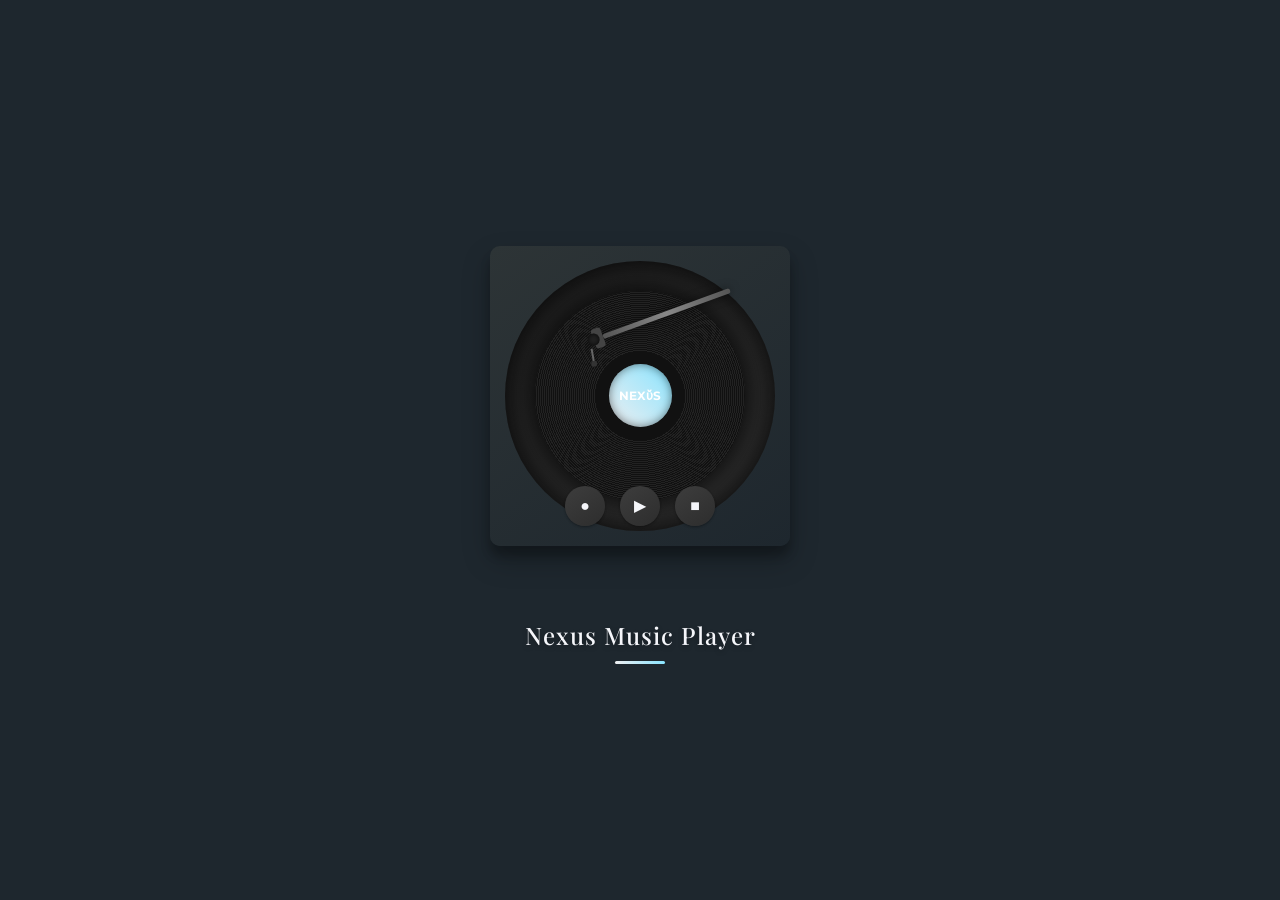
==== commit b3718ade: "Update index.html" ====
--- a/index.html
+++ b/index.html
@@ -1831,27 +1831,27 @@
     </style>
 </head>
 <body>
-    <!-- Loading Screen - Vinyl Turntable -->
+<!-- Loading Screen - Vinyl Turntable -->
     <div class="loading-screen" id="loading-screen">
         <div class="turntable">
             <div class="turntable-base">
                 <div class="turntable-surface"></div>
                 <div class="vinyl">
-                    <div class="vinyl-label">NEXUS</div>
+                    <div class="vinyl-label">NEXῠS</div>
                 </div>
                 <div class="tonearm">
                     <div class="needle"></div>
                 </div>
                 <div class="turntable-controls">
-                    <button class="turntable-btn">⏾</button>
-                    <button class="turntable-btn">⏵</button>
-                    <button class="turntable-btn">⏹</button>
+                    <button class="turntable-btn">●</button>
+                    <button class="turntable-btn">▶</button>
+                    <button class="turntable-btn">■</button>
                 </div>
             </div>
         </div>
         <div class="loading-text">Nexus Music Player</div>
     </div>
-
+    
     <!-- Floating Elements Background -->
     <div class="floating-elements" id="floatingElements"></div>
     
@@ -2110,7 +2110,7 @@
 
 // Create floating elements
 function createFloatingElements() {
-    const elements = ['🎵', '🎶', '🎧', '🎼', '🎤', '🎷', '🎸', '🎹', '🎺', '🎻', '🥁', '📻'];
+    const elements = ['🎵', '🎶', '🎧', '🎼', '🎤', '🎷', '🎸', '🎹'];
     const colors = ['#6c5ce7', '#00cec9', '#fd79a8', '#fdcb6e', '#00b894', '#e17055'];
     
     function createElement() {
@@ -2120,8 +2120,8 @@
         
         const size = Math.random() * 2 + 1;
         const posX = Math.random() * 100;
-        const duration = Math.random() * 15 + 10;
-        const delay = Math.random() * 5;
+        const duration = Math.random() * 5 + 10;
+        const delay = Math.random() * 10;
         const color = colors[Math.floor(Math.random() * colors.length)];
         const animationType = Math.floor(Math.random() * 3) + 1;
         
@@ -2141,10 +2141,10 @@
         }, duration * 1000);
     }
     
-    setInterval(createElement, 800);
+    setInterval(createElement, 50);
     
     for (let i = 0; i < 15; i++) {
-        setTimeout(createElement, i * 300);
+        setTimeout(createElement, i * 40);
     }
 }
 
@@ -2253,7 +2253,7 @@
                 }
                 
                 // Limit to 200 songs
-                songs = songs.slice(0, 200);
+                songs = songs.slice(0, 400);
                 
                 applyFilter();
                 
